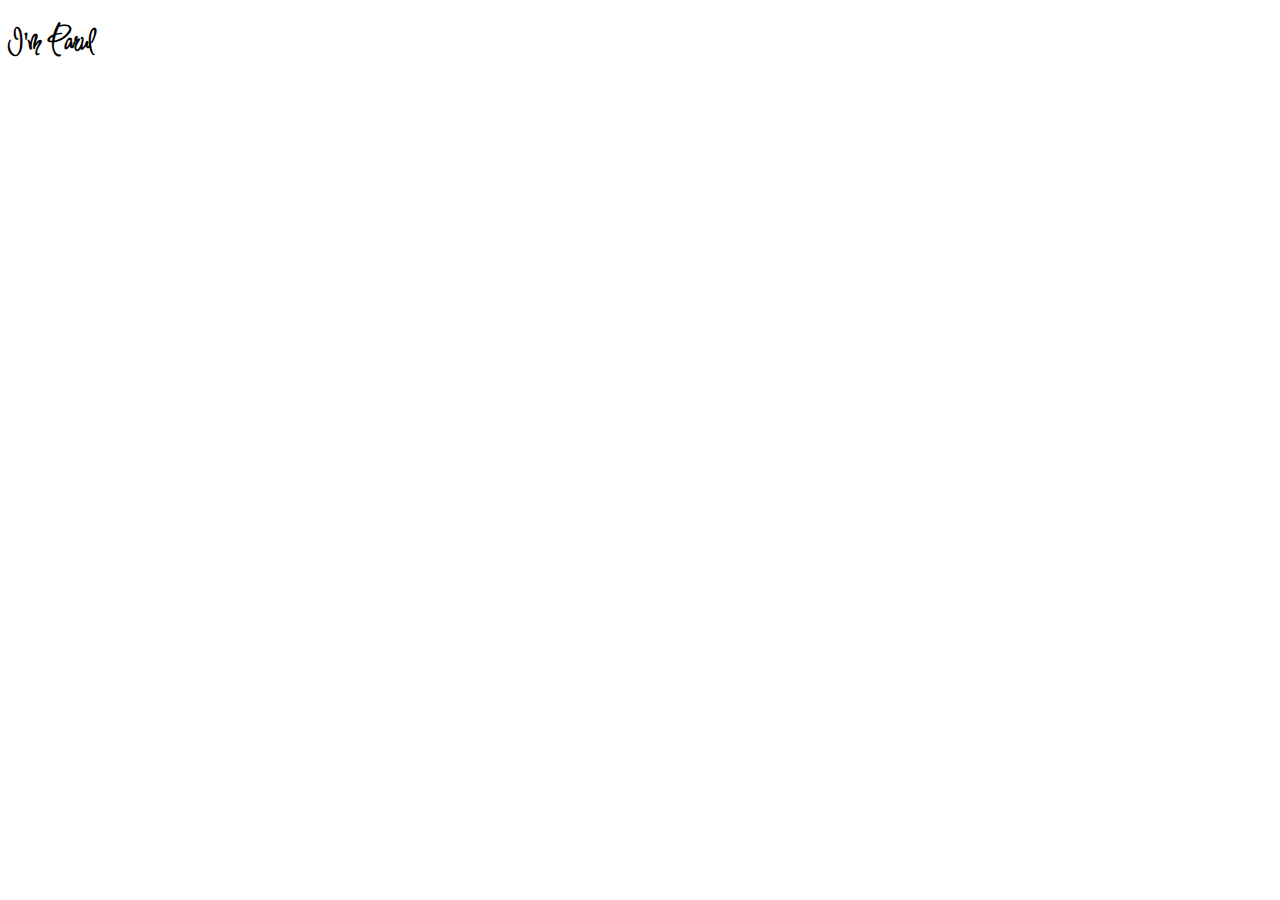
==== day 6/index.html @ 9edc8e1c "my profile" ====
<!DOCTYPE html>
<html lang="en">
<head>
    <meta charset="UTF-8">
    <title>Document</title>
    <link rel="stylesheet" href="style.css">
    <link rel="preconnect" href="https://fonts.googleapis.com">
    <link rel="preconnect" href="https://fonts.gstatic.com" crossorigin>
    <link href="https://fonts.googleapis.com/css2?family=Inspiration&display=swap" rel="stylesheet">
</head>
<body>
    <h1 class="heading" >I'm Parul</h1>
</body>
</html>
---- day 6/style.css ----
.heading{
    /* font-size: large;
    font-family: cursive; */
    font-family: 'Inspiration', cursive;
    font-size: xx-large;
}
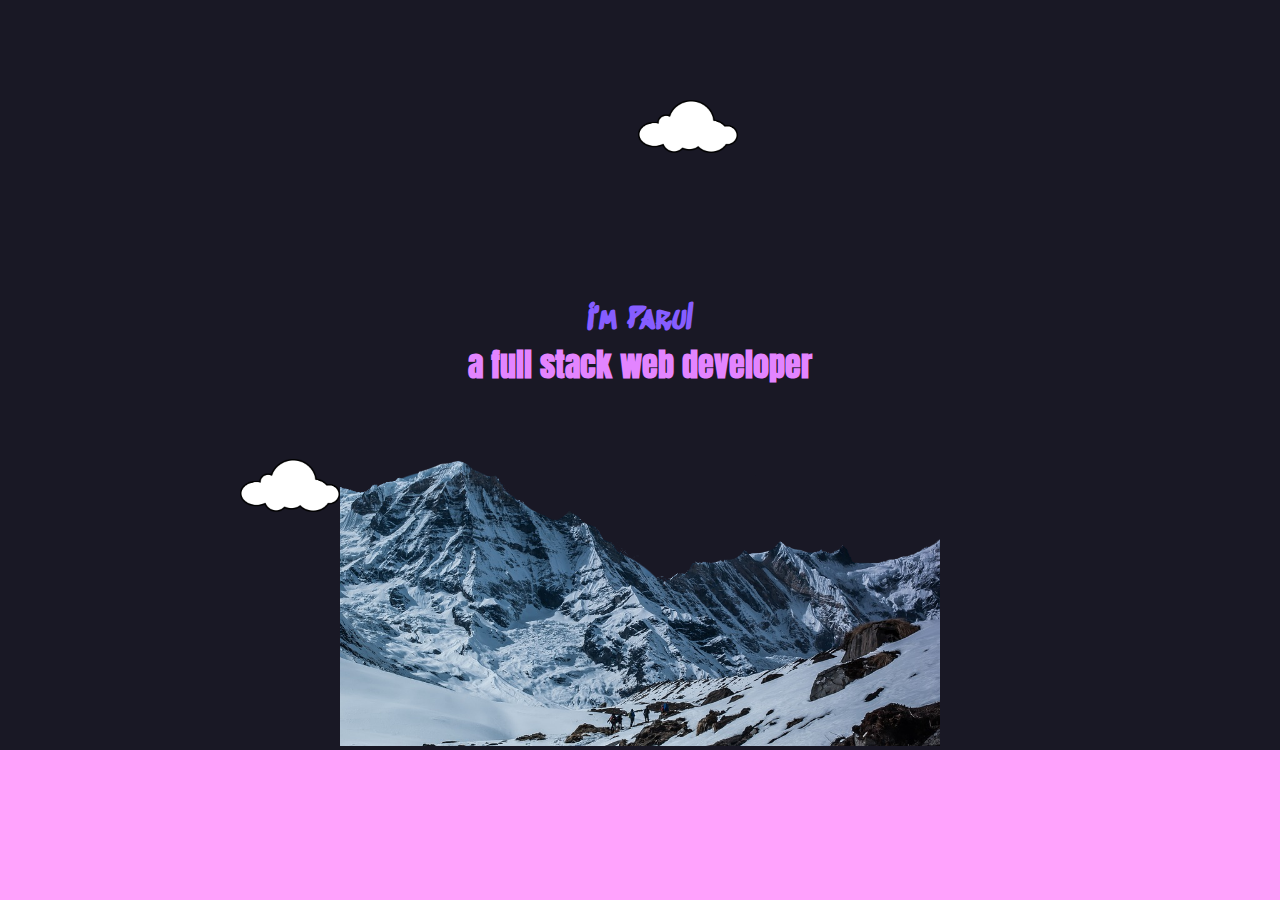
==== commit dd43db85: "day7" ====
--- a/day 6/index.html
+++ b/day 6/index.html
@@ -6,9 +6,15 @@
     <link rel="stylesheet" href="style.css">
     <link rel="preconnect" href="https://fonts.googleapis.com">
     <link rel="preconnect" href="https://fonts.gstatic.com" crossorigin>
-    <link href="https://fonts.googleapis.com/css2?family=Inspiration&display=swap" rel="stylesheet">
+    <link href="https://fonts.googleapis.com/css2?family=Anton&family=Inspiration&family=Sedgwick+Ave+Display&display=swap" rel="stylesheet">
 </head>
 <body>
-    <h1 class="heading" >I'm Parul</h1>
+    <div class="top-section">
+        <img src="cloud.png" class="top-cloud" alt="cloud">
+        <h1 class="heading" >I'm Parul</h1>
+        <h1 class="bio"> a full stack web developer</h1>
+    <img src="cloud.png" class="bottom-cloud" alt="cloud">
+    <img src="mountain.png"class="mountain" alt="mountain">
+    </div>
 </body>
 </html>--- a/day 6/style.css
+++ b/day 6/style.css
@@ -1,6 +1,62 @@
+:root{
+    --backgroundColor:#FFA3FD;
+    --titlefont:#865DFF;
+    --secondarycolor:#E384FF;
+    --thirdcolor:#191825;
+    --defaulttextfont: 'Anton', sans-serif;
+    --defaultfont: 'Inspiration', cursive;
+    --defaultheadingfont: 'Sedgwick Ave Display', cursive; 
+}
+.top-section{
+    color:var(--secondarycolor);
+    background-color:var(--thirdcolor);
+    text-align: center;  
+    /* height: 500px; */
+    padding-top: 200px;
+}
+/* .heading-group{
+    margin-top: 100px;
+    display: inline-block;
+} */
 .heading{
-    /* font-size: large;
-    font-family: cursive; */
-    font-family: 'Inspiration', cursive;
-    font-size: xx-large;
+    font-family: var(--defaultheadingfont);
+    color: var(--titlefont);
+    margin: 0;
+    margin-top: 100px;
+    display: inline-block;
+}
+.bio{
+    font-family: var(--defaulttextfont);
+    color: var(--secondarycolor);
+    margin: 0;
+    padding-bottom: 20px;
+    /* font-size: 0.75em; */
+}
+img{
+    margin-bottom: -5px;
+}
+body{
+    background-color: var(--backgroundColor);
+    margin: 0px;
+}
+/* font-family: 'Anton', sans-serif;
+font-family: 'Inspiration', cursive;
+font-family: 'Sedgwick Ave Display', cursive; */
+.top-cloud{
+    width: 100px;
+    position: absolute;
+    margin-block-start: -100px;
+    margin-left: 50px;
+}
+.bottom-cloud{
+    width: 100px;
+    margin-block-start:50px;
+    position:absolute;
+    margin-left: -100px;
+
+}
+.mountain{
+    width: 600px;
+    margin-bottom: 0;
+
 }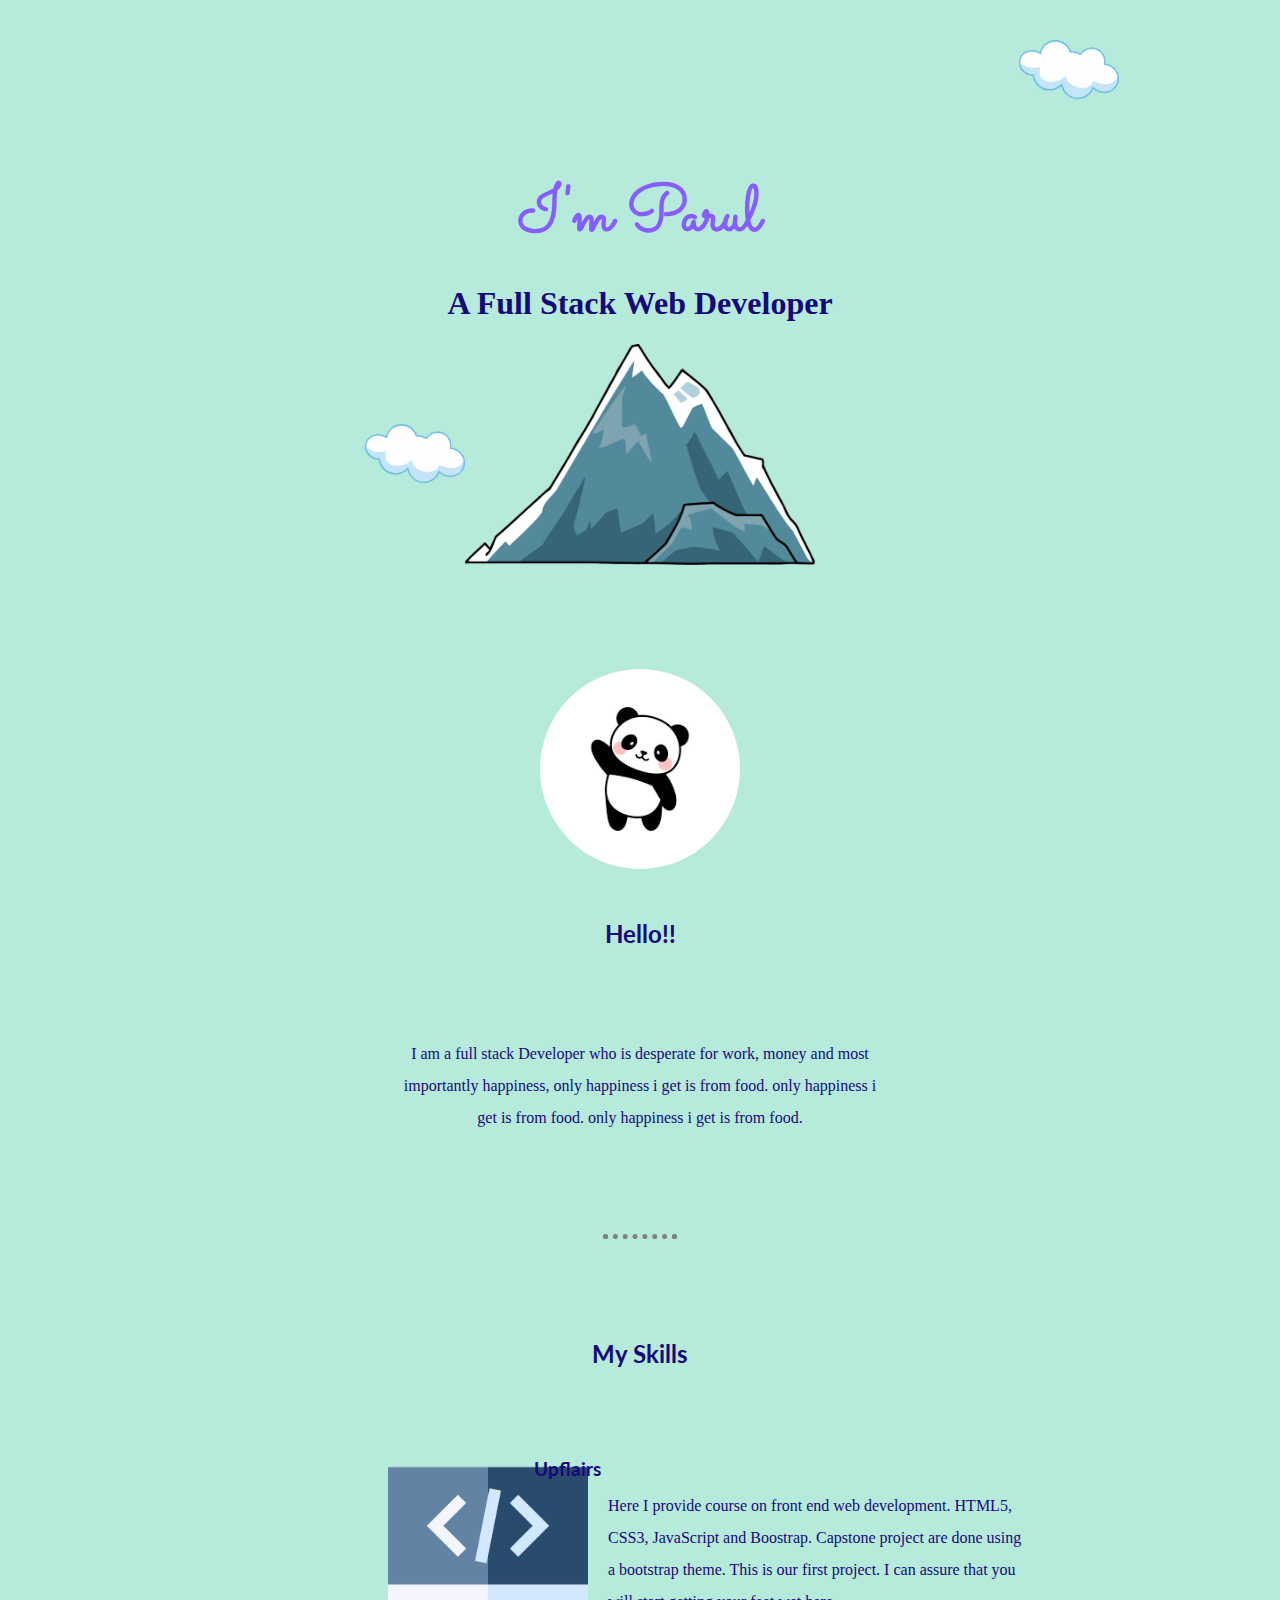
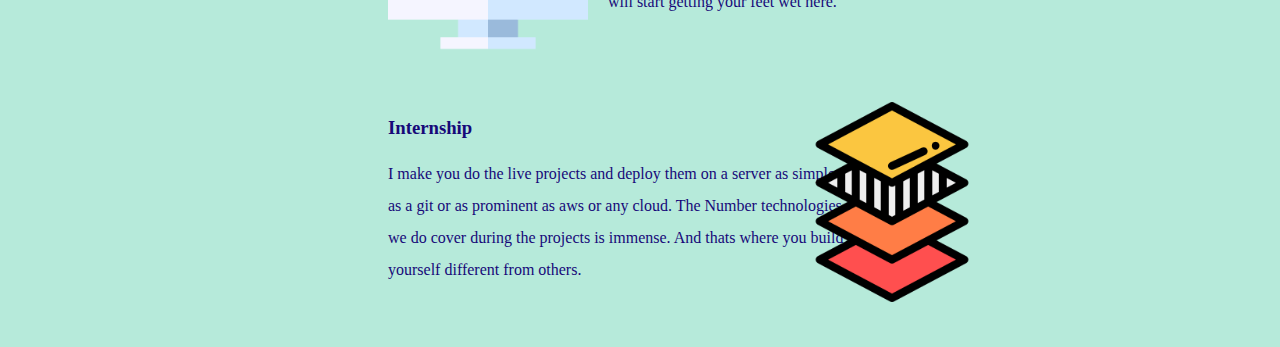
==== commit f35c7649: "day7" ====
--- a/day 6/index.html
+++ b/day 6/index.html
@@ -2,19 +2,50 @@
 <html lang="en">
 <head>
     <meta charset="UTF-8">
-    <title>Document</title>
+    <title>Parul Sharma</title>
     <link rel="stylesheet" href="style.css">
     <link rel="preconnect" href="https://fonts.googleapis.com">
     <link rel="preconnect" href="https://fonts.gstatic.com" crossorigin>
-    <link href="https://fonts.googleapis.com/css2?family=Anton&family=Inspiration&family=Sedgwick+Ave+Display&display=swap" rel="stylesheet">
+    <!-- <link href="https://fonts.googleapis.com/css2?family=Anton&family=Inspiration&family=Sedgwick+Ave+Display&display=swap" rel="stylesheet"> -->
+    <link href="https://fonts.googleapis.com/css2?family=Sacramento&display=swap" rel="stylesheet">
+    <link href="https://fonts.googleapis.com/css2?family=Dancing+Script:wght@700&family=Lato:wght@300&family=Montserrat:wght@500&display=swap" rel="stylesheet">
 </head>
 <body>
     <div class="top-section">
         <img src="cloud.png" class="top-cloud" alt="cloud">
         <h1 class="heading" >I'm Parul</h1>
-        <h1 class="bio"> a full stack web developer</h1>
-    <img src="cloud.png" class="bottom-cloud" alt="cloud">
-    <img src="mountain.png"class="mountain" alt="mountain">
+        <h1 class="bio"> A Full Stack Web Developer</h1>
+        <img src="cloud.png" class="bottom-cloud" alt="cloud">
+        <img src="mountain.png"class="mountain" alt="mountain">
     </div>
+    <div class="middle-section">
+        <img class="profile-pic" src="pic.png" alt="">
+        <h2>Hello!!</h2>
+        <p class="intro">I am a full stack Developer who is desperate for work,
+            money and most importantly happiness,
+            only happiness i get is from food.
+            only happiness i get is from food.
+            only happiness i get is from food.
+        </p>
+    </div>
+    <hr>
+    <div class="div-2">
+        <h2>My Skills</h2>
+        <img class="code" src="code.png" alt="">
+        <h3 class="first">Upflairs</h3>
+        <p class="p1">Here I provide course on front end web development. HTML5, CSS3, JavaScript and Boostrap. 
+            Capstone project are done using a bootstrap theme. This is our first project. 
+            I can assure that you will start getting your feet wet here.
+        </p>
+        <h3 class="second code">Internship</h3>
+        <p class="p2">I make you do the live projects and deploy them on a server as simple as a git or as prominent as
+            aws or any cloud. The Number technologies we do cover during the projects is immense. And thats 
+            where you build yourself different from others.
+        </p>
+        <img class="layout"src="layout.png" alt="">
+    </div>
+
+    
+    
 </body>
 </html>--- a/day 6/style.css
+++ b/day 6/style.css
@@ -1,43 +1,84 @@
 :root{
     --backgroundColor:#FFA3FD;
-    --titlefont:#865DFF;
-    --secondarycolor:#E384FF;
-    --thirdcolor:#191825;
-    --defaulttextfont: 'Anton', sans-serif;
-    --defaultfont: 'Inspiration', cursive;
-    --defaultheadingfont: 'Sedgwick Ave Display', cursive; 
+    --titleFont:#865DFF;
+    --secondarycolor:#160979;
+    --thirdcolor:#B6EADA;
+    --defaultFont: 'Dancing Script', cursive;
+    --defaulttextFont: 'Lato', sans-serif;
+    --defaultheadingFont:'Sacramento', cursive;
 }
 .top-section{
-    color:var(--secondarycolor);
+ 
     background-color:var(--thirdcolor);
     text-align: center;  
     /* height: 500px; */
-    padding-top: 200px;
+    padding-top: 120px;
 }
 /* .heading-group{
     margin-top: 100px;
     display: inline-block;
 } */
 .heading{
-    font-family: var(--defaultheadingfont);
-    color: var(--titlefont);
+    font-family: var(--defaultheadingFont);
+    font-size: 4em;
+    color: var(--titleFont);
     margin: 0;
-    margin-top: 100px;
+    margin-top: 50px;
     display: inline-block;
 }
-.bio{
-    font-family: var(--defaulttextfont);
+h2{
+    font-family: var(--defaulttextFont);
     color: var(--secondarycolor);
     margin: 0;
-    padding-bottom: 20px;
+    padding-bottom: 90px;
     /* font-size: 0.75em; */
+}
+/* h3{
+        font-family: var(--defaulttextFont);
+        color: var(--secondarycolor);
+        margin: 0;
+        padding-bottom: 90px;
+        /* font-size: 0.75em;
+ } */
+.first{
+    font-family: var(--defaulttextFont);
+    color: var(--secondarycolor);
+    margin: 0;
+    padding-bottom: 90px;
+    margin-top: -200px;    
+    padding-left: 20px;
+    margin-left: -165px;
+    
+}
+.second{
+    padding-top: 80px;
+    padding-bottom: 80px;
+    text-align: left;
+}
+.p2{
+    text-align: left;
+    padding-left: 20px;
+    margin-top: -80px;
+    width: 65%;
+    margin-left:80px;
+    line-height: 2;
+}
+.p1{
+    margin-left: 300px;
+    text-align: left;
+    padding-left: 20px;
+    margin-top: -80px;
+    width: 60%;
+    line-height: 2;
+    
 }
 img{
     margin-bottom: -5px;
 }
 body{
-    background-color: var(--backgroundColor);
+    background-color: var(--thirdcolor);
     margin: 0px;
+    color:var(--secondarycolor);
 }
 /* font-family: 'Anton', sans-serif;
 font-family: 'Inspiration', cursive;
@@ -45,18 +86,61 @@
 .top-cloud{
     width: 100px;
     position: absolute;
-    margin-block-start: -100px;
-    margin-left: 50px;
+    margin-block-start: -80px;
+    margin-left: 500px;
 }
 .bottom-cloud{
     width: 100px;
-    margin-block-start:50px;
+    margin-block-start:80px;
     position:absolute;
     margin-left: -100px;
 
 }
 .mountain{
-    width: 600px;
+    width: 350px;
     margin-bottom: 0;
 
+}
+.profile-pic{
+    border-radius: 100%;
+    width: 200px;
+    display: block;
+    margin: auto;
+    margin: 100px auto 50px auto;
+}
+.middle-section{
+    margin: 50px auto 100px auto;
+    text-align: center;
+    width: 75%;
+}
+.intro{
+    line-height: 2;
+    margin: auto;
+    width: 50%;
+}
+hr{
+    margin-top: 100px;
+    margin-bottom: 100px;
+    
+    border: dotted 5px;
+    border-bottom: none;
+    width: 5%;
+
+}
+.code{
+    width: 200px;
+    display: block;
+    margin-left:100px;
+}
+.layout{
+    width: 200px;
+    display: block;
+    margin-top: -200px;
+    margin-inline-start: auto;
+}
+
+.div-2{
+    margin: 50px auto 50px auto;
+    text-align: center;
+    width: 55%;
 }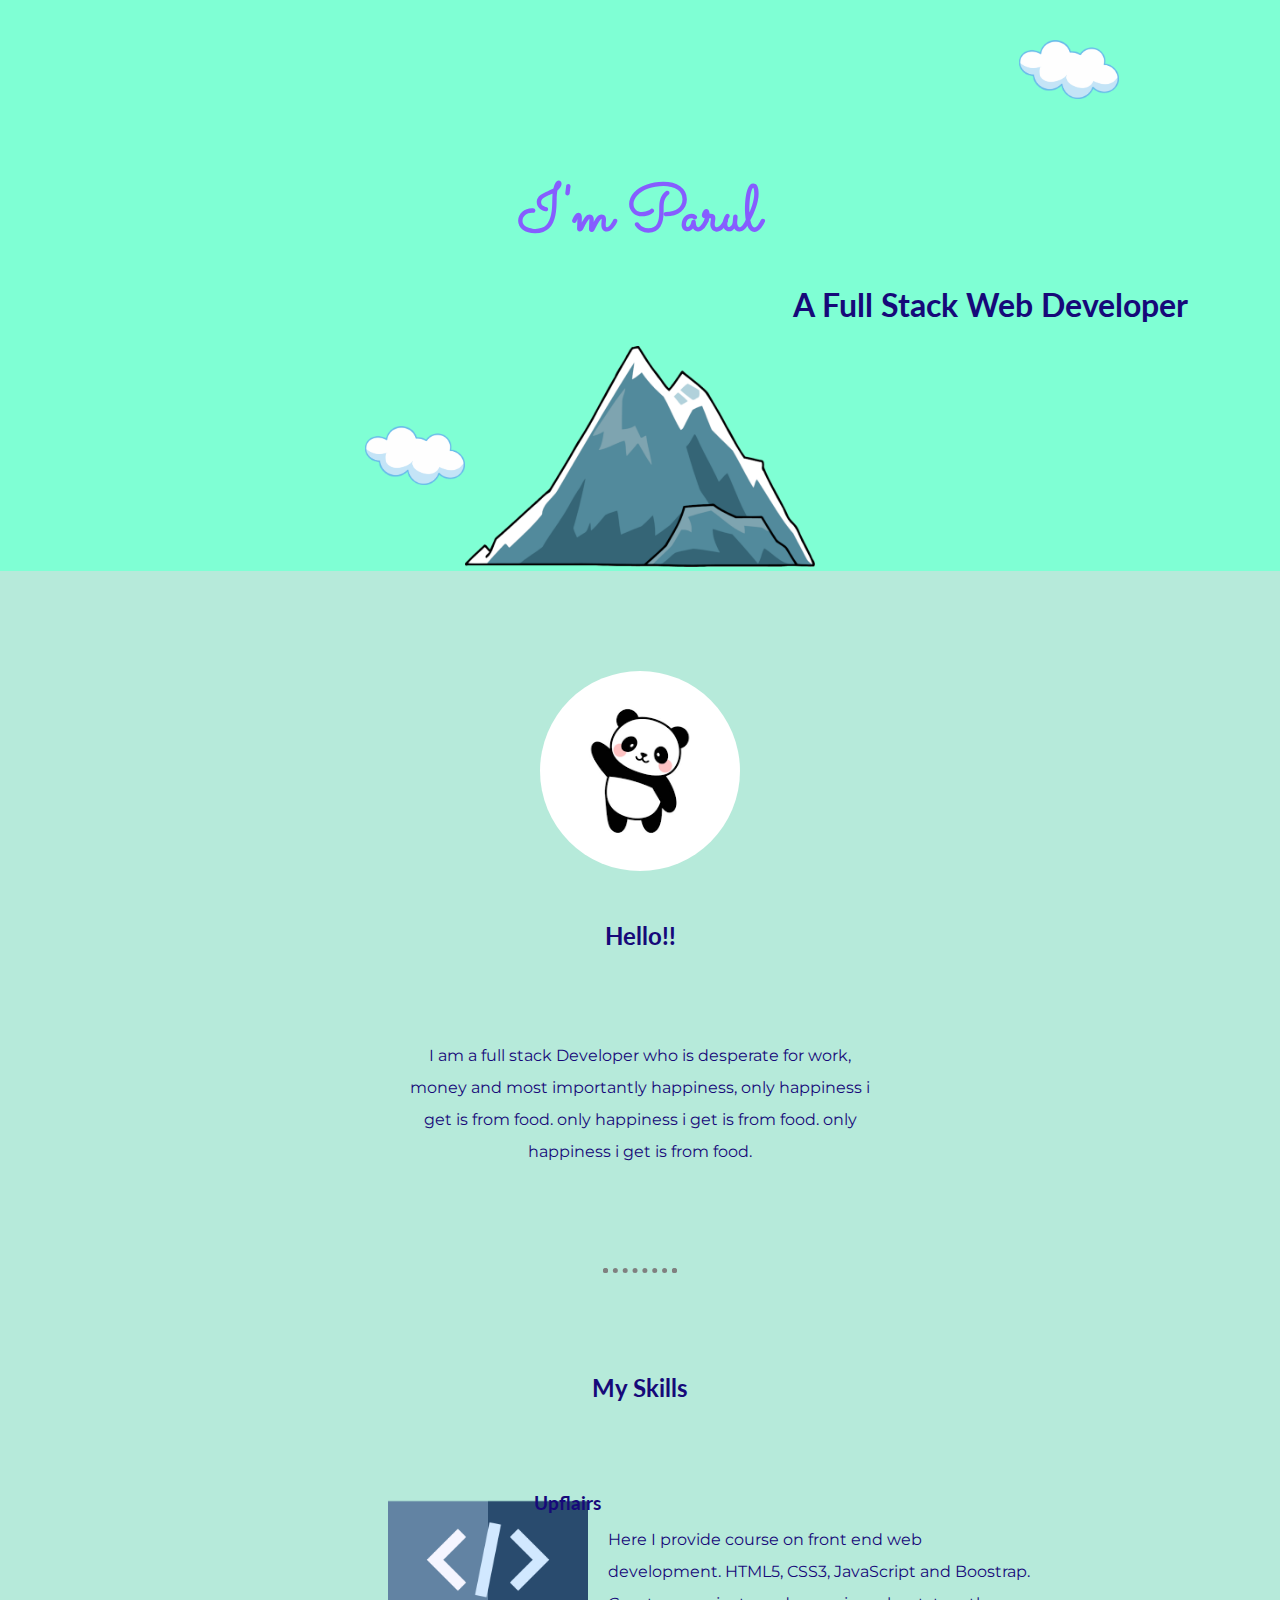
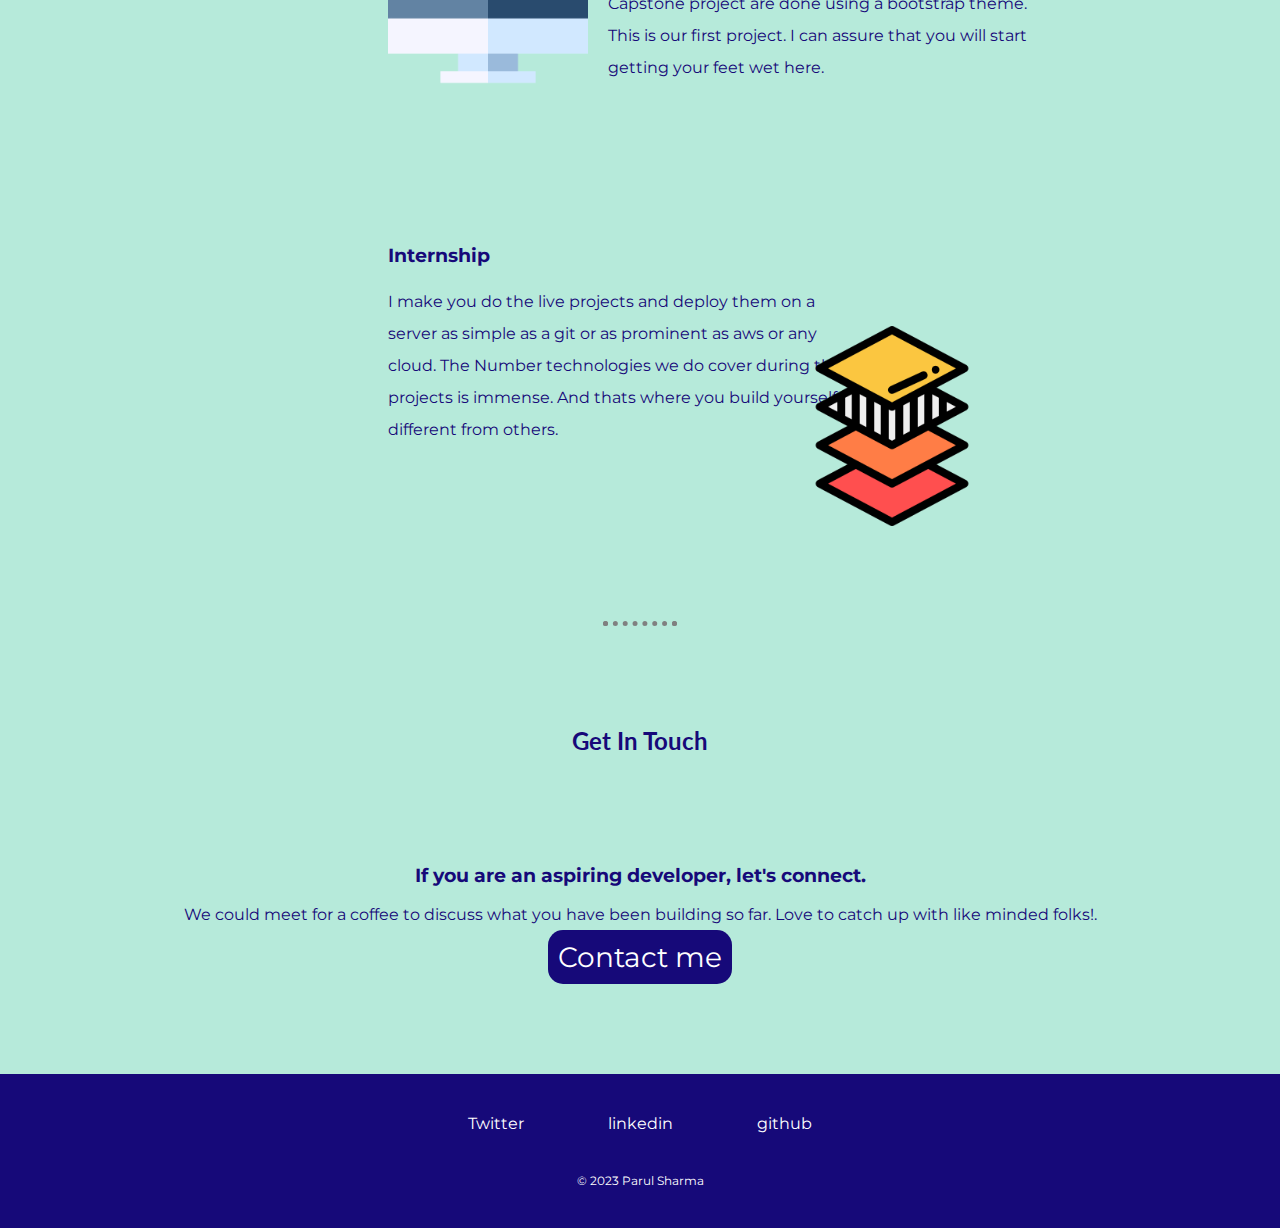
==== commit 0f16837a: "day8" ====
--- a/day 6/index.html
+++ b/day 6/index.html
@@ -3,23 +3,24 @@
 <head>
     <meta charset="UTF-8">
     <title>Parul Sharma</title>
-    <link rel="stylesheet" href="style.css">
+    <link rel="stylesheet" href="css/images/style.css">
     <link rel="preconnect" href="https://fonts.googleapis.com">
     <link rel="preconnect" href="https://fonts.gstatic.com" crossorigin>
+    <link href="https://fonts.googleapis.com/css2?family=Montserrat&display=swap" rel="stylesheet">
     <!-- <link href="https://fonts.googleapis.com/css2?family=Anton&family=Inspiration&family=Sedgwick+Ave+Display&display=swap" rel="stylesheet"> -->
     <link href="https://fonts.googleapis.com/css2?family=Sacramento&display=swap" rel="stylesheet">
     <link href="https://fonts.googleapis.com/css2?family=Dancing+Script:wght@700&family=Lato:wght@300&family=Montserrat:wght@500&display=swap" rel="stylesheet">
 </head>
 <body>
     <div class="top-section">
-        <img src="cloud.png" class="top-cloud" alt="cloud">
+        <img src="css/images/cloud.png" class="top-cloud" alt="cloud">
         <h1 class="heading" >I'm Parul</h1>
         <h1 class="bio"> A Full Stack Web Developer</h1>
-        <img src="cloud.png" class="bottom-cloud" alt="cloud">
-        <img src="mountain.png"class="mountain" alt="mountain">
+        <img src="css/images/cloud.png" class="bottom-cloud" alt="cloud">
+        <img src="css/images/mountain.png"class="mountain" alt="mountain">
     </div>
     <div class="middle-section">
-        <img class="profile-pic" src="pic.png" alt="">
+        <img class="profile-pic" src="css/images/pic.png" alt="">
         <h2>Hello!!</h2>
         <p class="intro">I am a full stack Developer who is desperate for work,
             money and most importantly happiness,
@@ -31,7 +32,7 @@
     <hr>
     <div class="div-2">
         <h2>My Skills</h2>
-        <img class="code" src="code.png" alt="">
+        <img class="code" src="css/images/code.png" alt="">
         <h3 class="first">Upflairs</h3>
         <p class="p1">Here I provide course on front end web development. HTML5, CSS3, JavaScript and Boostrap. 
             Capstone project are done using a bootstrap theme. This is our first project. 
@@ -42,9 +43,25 @@
             aws or any cloud. The Number technologies we do cover during the projects is immense. And thats 
             where you build yourself different from others.
         </p>
-        <img class="layout"src="layout.png" alt="">
+        <img class="layout"src="css/images/layout.png" alt="">
     </div>
+    <hr>
+    <div class="middle-section">
+    <h2>Get In Touch</h2>
+    <h3>If you are an aspiring developer, let's connect.</h3>
+    <p>We could meet for a coffee to discuss what you have been building so far. Love to catch up with like minded folks!.</p>
 
+    <a class="contact" href="mailto:parulsharmadot4901@gmail.com">Contact me</a>
+    </div>
+    <div class="footer">
+        <div class="social">
+            <a class="social-link" href="#">Twitter</a>
+            <a class="social-link" href="#">linkedin</a>
+            <a class="social-link" href="#">github</a>
+        </div>
+        <p class="copyright">© 2023 Parul Sharma</p>
+
+    </div>
     
     
 </body>
--- a/day 6/css/images/style.css
+++ b/day 6/css/images/style.css
@@ -0,0 +1,210 @@
+:root{
+    --backgroundColor:#FFA3FD;
+    --titleFont:#865DFF;
+    --secondarycolor:#160979;
+    --thirdcolor:#B6EADA;
+    --sectioncolor: aquamarine;
+
+    --defaultFont: 'Dancing Script', cursive;
+    --defaulttextFont: 'Lato', sans-serif;
+    --defaultheadingFont:'Sacramento', cursive;
+    --defaulttext:'Montserrat', sans-serif;
+}
+.top-section{
+ 
+    background-color:var(--sectioncolor);
+    text-align: center;  
+    /* height: 500px; */
+    padding-top: 120px;
+}
+/* .heading-group{
+    margin-top: 100px;
+    display: inline-block;
+} */
+.heading{
+    font-family: var(--defaultheadingFont);
+    font-size: 4em;
+    color: var(--titleFont);
+    margin: 0;
+    margin-top: 50px;
+    display: inline-block;
+}
+h2{
+    font-family: var(--defaulttextFont);
+    color: var(--secondarycolor);
+    margin: 0;
+    padding-bottom: 90px;
+    /* font-size: 0.75em; */
+}
+/* h3{
+        font-family: var(--defaulttextFont);
+        color: var(--secondarycolor);
+        margin: 0;
+        padding-bottom: 90px;
+        /* font-size: 0.75em;
+ } */
+.first{
+    font-family: var(--defaulttextFont);
+    color: var(--secondarycolor);
+    margin: 0;
+    padding-bottom: 90px;
+    margin-top: -200px;    
+    padding-left: 20px;
+    margin-left: -165px;
+    
+}
+.second{
+    padding-top: 80px;
+    padding-bottom: 80px;
+    text-align: left;
+}
+.p2{
+    text-align: left;
+    padding-left: 20px;
+    margin-top: -80px;
+    margin-bottom: 80px;
+    width: 65%;
+    margin-left:80px;
+    line-height: 2;
+}
+.p1{
+    margin-left: 300px;
+    text-align: left;
+    padding-left: 20px;
+    margin-top: -80px;
+    width: 60%;
+    margin-bottom: 80px;
+    line-height: 2;
+    
+}
+img{
+    margin-bottom: -5px;
+}
+body{
+    background-color: var(--thirdcolor);
+    margin: 0px;
+    font-family: var(--defaulttext);
+    color:var(--secondarycolor);
+}
+/* font-family: 'Anton', sans-serif;
+font-family: 'Inspiration', cursive;
+font-family: 'Sedgwick Ave Display', cursive; */
+.top-cloud{
+    width: 100px;
+    position: absolute;
+    margin-block-start: -80px;
+    margin-left: 500px;
+}
+.bottom-cloud{
+    width: 100px;
+    margin-block-start:80px;
+    position:absolute;
+    margin-left: -100px;
+
+}
+.mountain{
+    width: 350px;
+    margin-bottom: 0;
+
+}
+.profile-pic{
+    border-radius: 100%;
+    width: 200px;
+    display: block;
+    margin: auto;
+    margin: 100px auto 50px auto;
+}
+.middle-section{
+    margin: 50px auto 100px auto;
+    text-align: center;
+    width: 75%;
+}
+.footer{
+    margin:0px auto;
+    text-align: center;
+    background-color: var(--secondarycolor);
+}
+.intro{
+    line-height: 2;
+    margin: auto;
+    width: 50%;
+}
+hr{
+    margin-top: 100px;
+    margin-bottom: 100px;
+    
+    border: dotted 5px;
+    border-bottom: none;
+    width: 5%;
+
+}
+.code{
+    width: 200px;
+    display: block;
+    margin-left:100px;       /* we can also use 'float' attribute to shift images
+    float left
+    margin right 40px
+     */
+}
+.layout{
+    width: 200px;               /*float right margin left 40px*/
+    display: block;
+    margin-top: -200px;
+    margin-inline-start: auto;
+}
+
+.div-2{
+    margin: 50px auto 50px auto;
+    text-align: center;
+    width: 55%;
+}
+h1{
+
+    font-family: var(--defaulttextFont);
+    margin-left: 700px;
+
+} 
+a{
+    text-decoration: none;
+    color: white;
+}
+.contact{
+    background-color: var(--secondarycolor);
+    font-size: 1.75rem;
+    padding:10px 10px;
+    border-radius: 15px;
+}
+.contact:hover{
+    background-color:var(--sectioncolor);
+}
+.social{
+    padding: 40px 0px;
+
+}
+.social-link{
+    margin: 0px 40px;
+}
+.social-link:hover{
+    color: var(--titleFont);
+}
+.copyright{
+    margin: 0;
+    color: white;
+    padding-bottom: 40px;
+    font-size: 0.75rem;
+}
+/* .left{
+    float:left;
+    margin-right: 40px;
+}
+.right{
+    float: right;
+    margin-left: 40px;
+
+}
+.skill-row{
+    text-align:left;
+    margin-bottom: 80px;
+} 
+
+*/